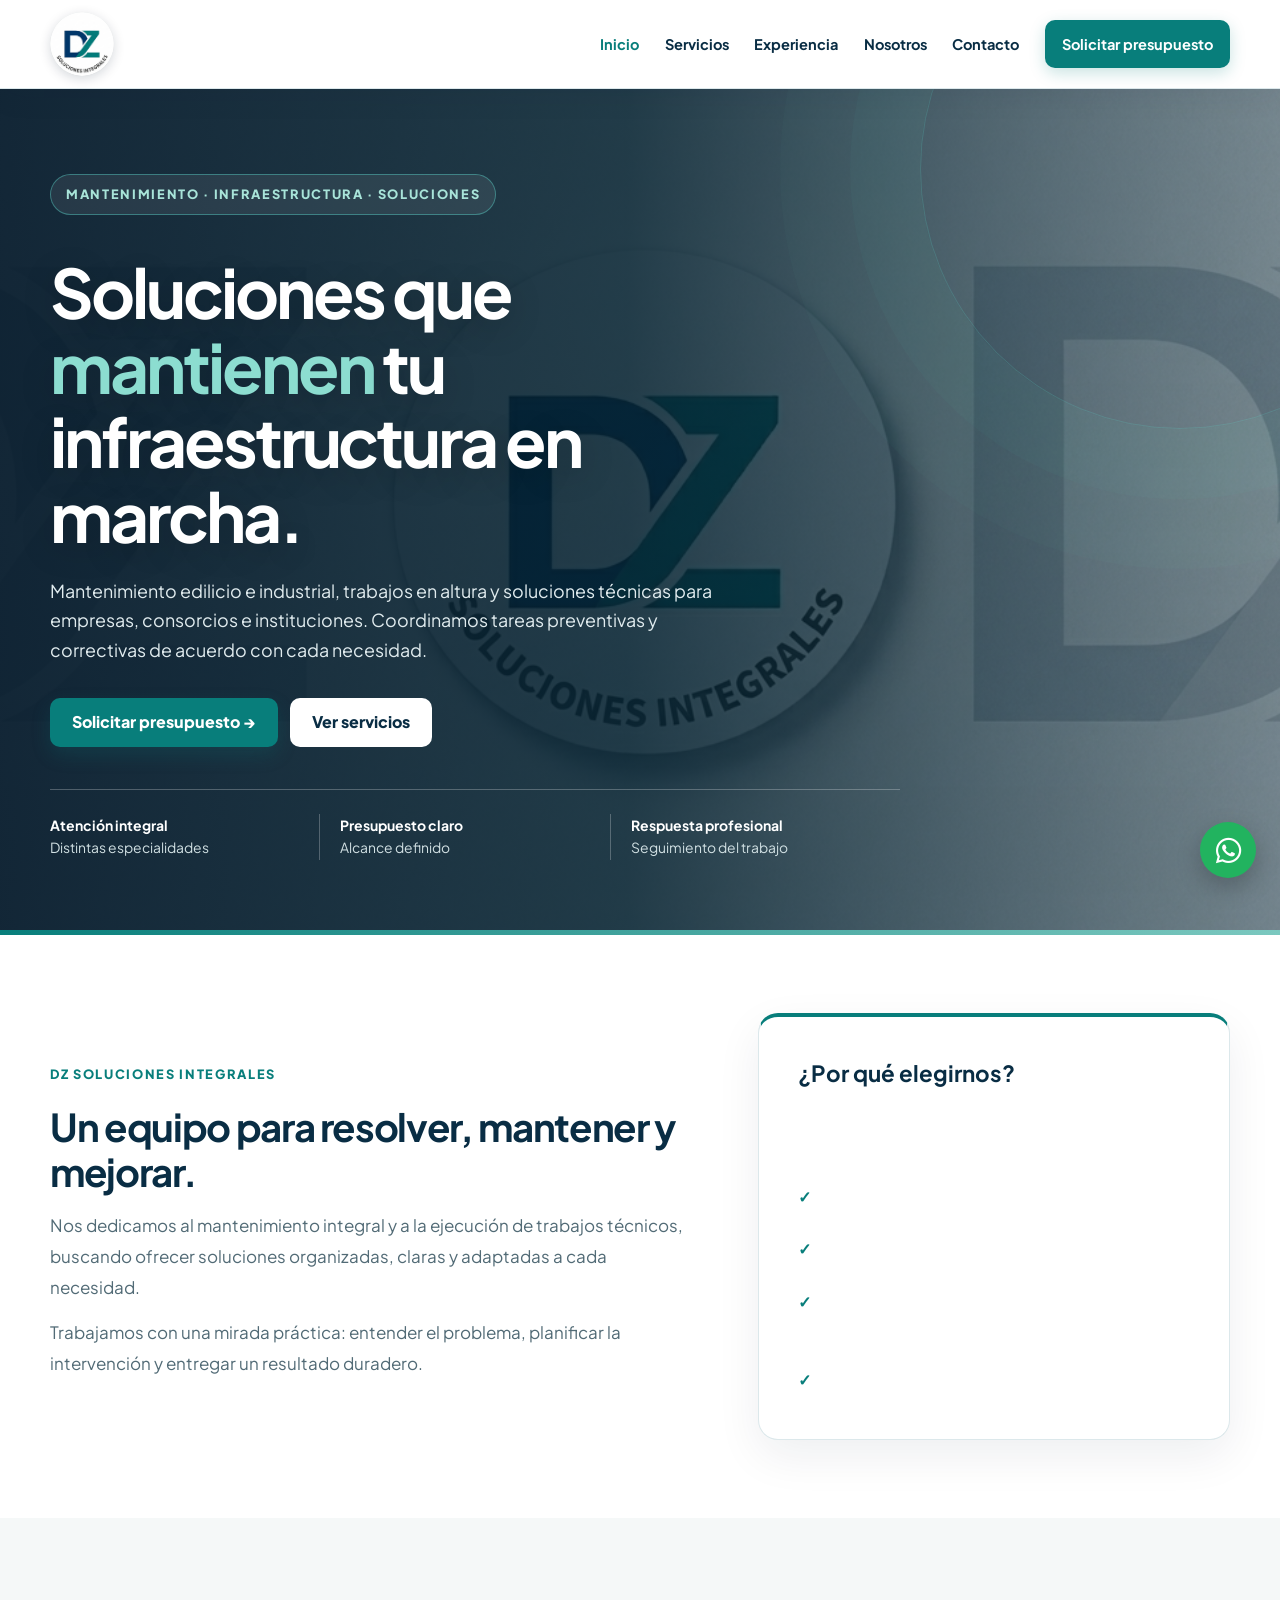
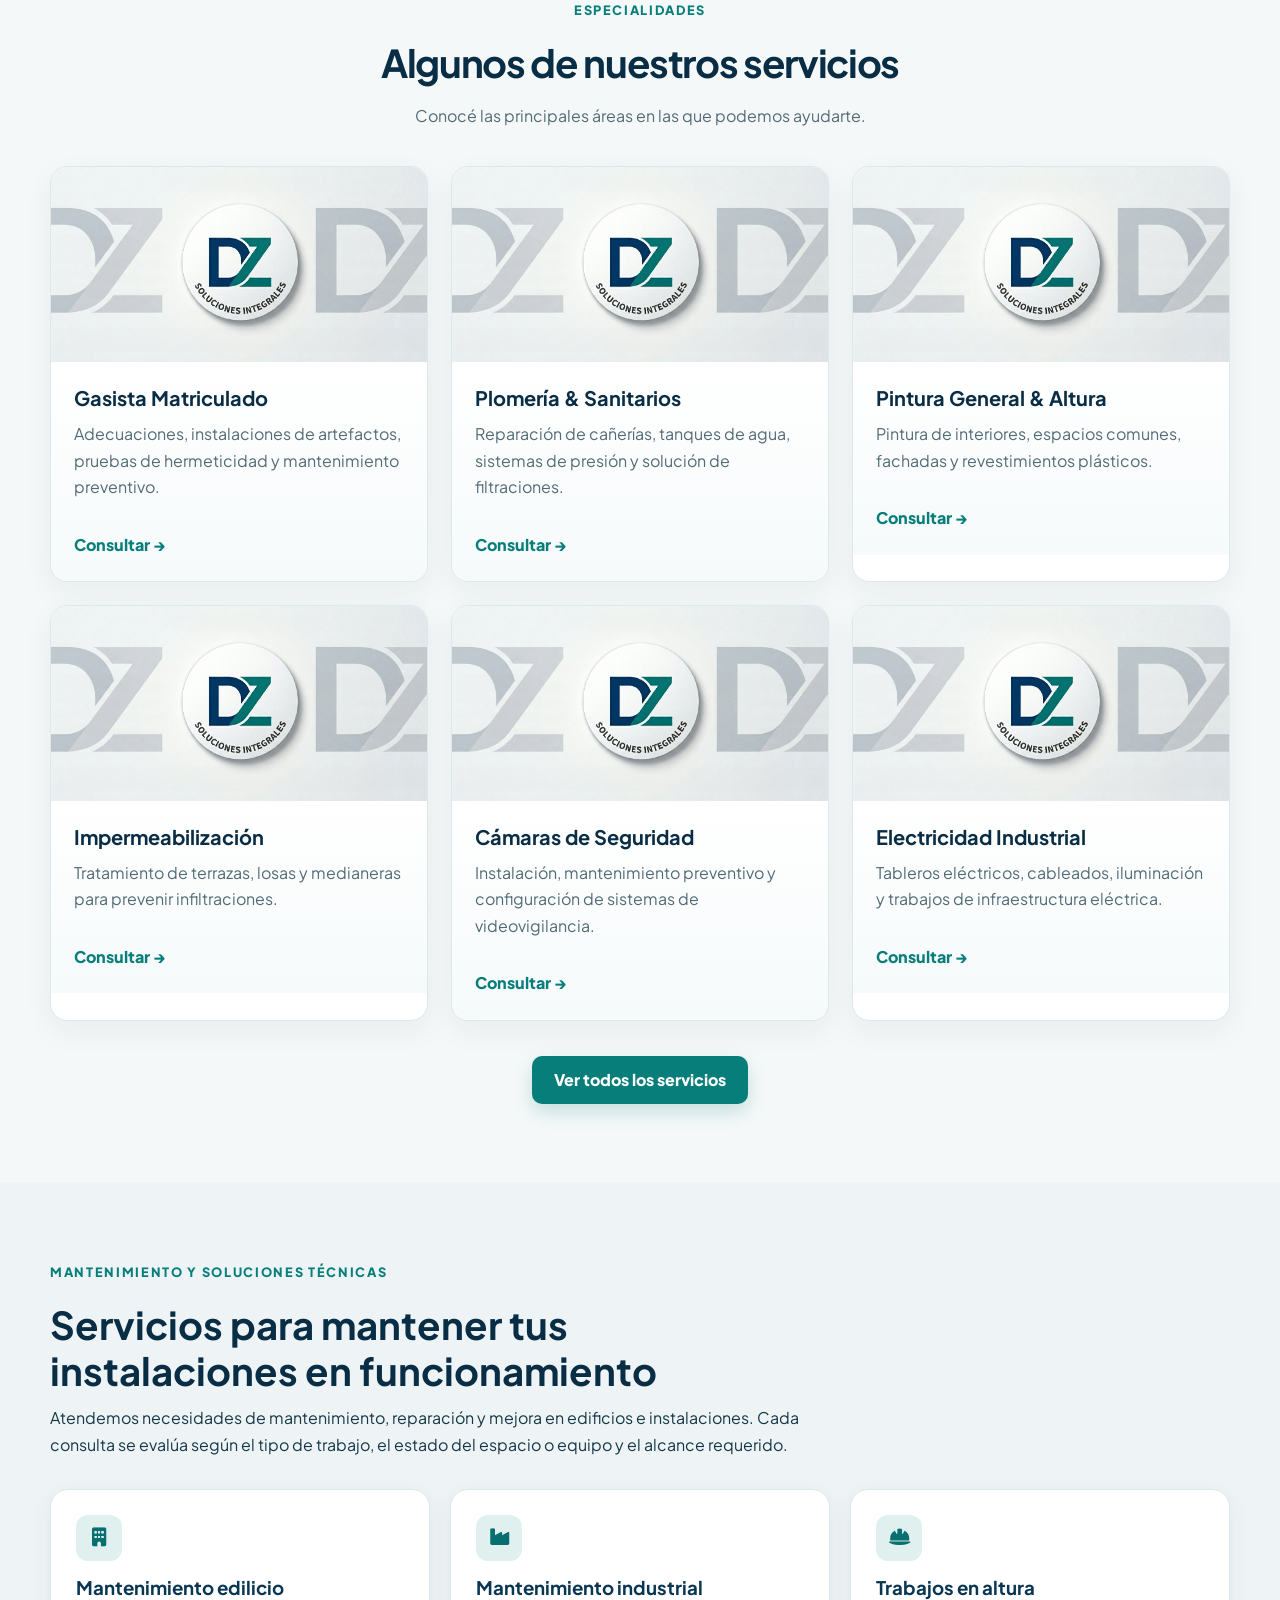
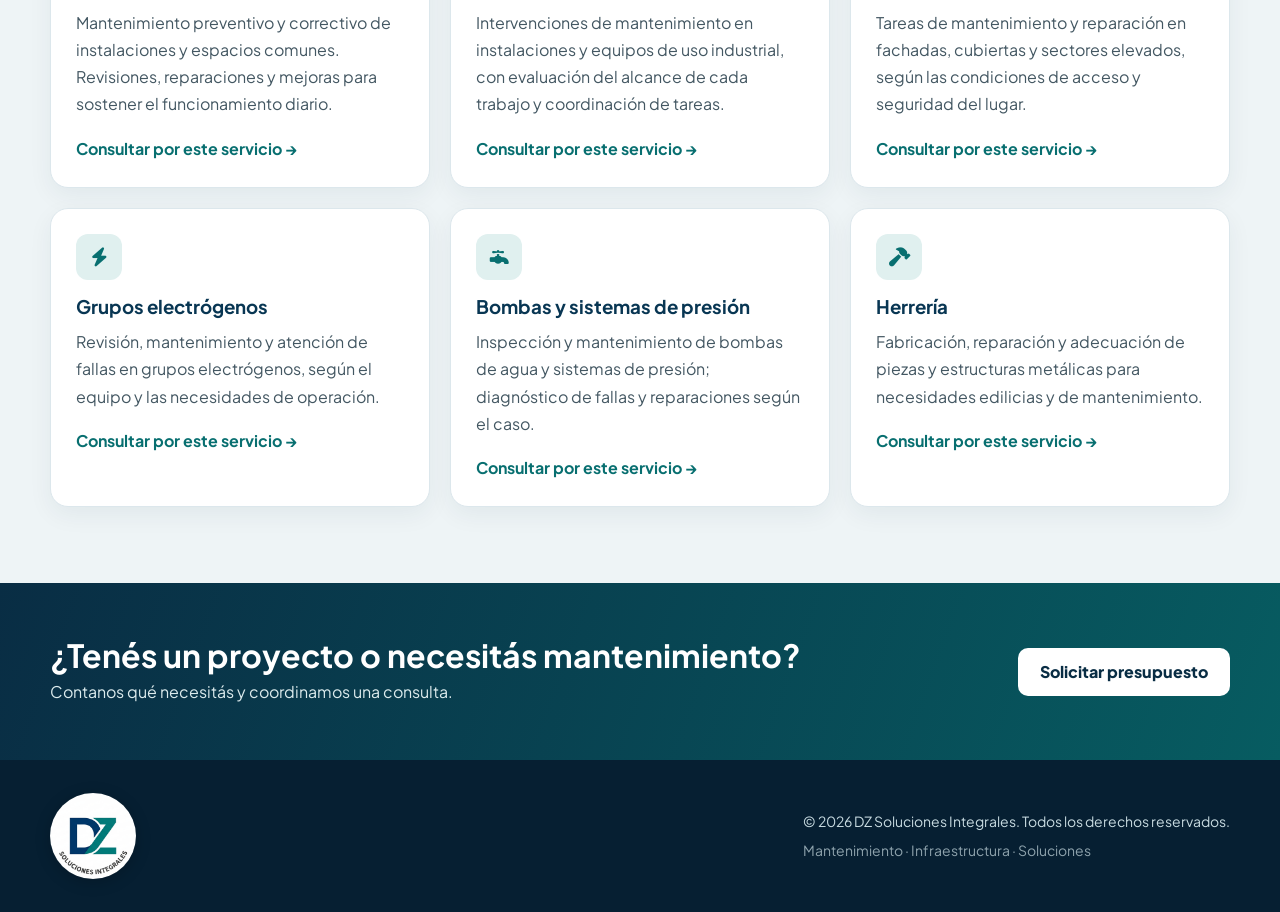
==== index.html @ 43ac57ab "Add files via upload" ====
<!doctype html><html lang="es"><head><meta charset="utf-8"><meta name="viewport" content="width=device-width,initial-scale=1">
<title>DZ Soluciones Integrales | Inicio</title><meta name="description" content="DZ Soluciones Integrales - mantenimiento e infraestructura.">
<link rel="stylesheet" href="https://cdnjs.cloudflare.com/ajax/libs/font-awesome/6.4.0/css/all.min.css"><link rel="stylesheet" href="https://fonts.googleapis.com/css2?family=Plus+Jakarta+Sans:wght@400;600;700;800&display=swap"><link rel="stylesheet" href="css/style.css"><link rel="stylesheet" href="css/diseno-profesional.css"><style>
/* Encuadre del sello circular original para navegación y pie */
.brand .logo-mark,.footer-grid .logo-mark{display:block!important;width:64px!important;height:64px!important;flex:0 0 64px!important;border-radius:50%!important;background:#fff url("img/logo.png") center / 251.43% 137.14% no-repeat!important;box-shadow:0 3px 12px rgba(0,26,49,.16);overflow:hidden;}
.footer-grid .logo-mark{width:86px!important;height:86px!important;flex-basis:86px!important;box-shadow:0 3px 16px rgba(0,0,0,.2);}
@media(max-width:600px){.brand .logo-mark{width:52px!important;height:52px!important;flex-basis:52px!important;}.footer-grid .logo-mark{width:72px!important;height:72px!important;flex-basis:72px!important;}}
</style><style>
/* Contenido ampliado: componentes compatibles con los estilos actuales */
.detail-section{padding:76px 0}.detail-section.soft{background:#eef4f6}.detail-head{max-width:760px;margin-bottom:30px}.detail-head h2{font-size:clamp(1.8rem,3vw,2.6rem);line-height:1.2;margin:10px 0}.detail-head p,.detail-card p,.detail-intro{line-height:1.7}.detail-grid{display:grid;grid-template-columns:repeat(3,minmax(0,1fr));gap:20px}.detail-card{background:#fff;border:1px solid #dce7ec;border-radius:18px;padding:25px;box-shadow:0 8px 24px rgba(5,43,66,.06)}.detail-card .detail-icon{display:inline-grid;place-items:center;width:46px;height:46px;border-radius:12px;background:#e0f0ef;color:#086f70;font-size:19px;margin-bottom:14px}.detail-card h3{margin:0 0 9px;color:#083653}.detail-card p{margin:0;color:#435762}.detail-card a{display:inline-block;margin-top:18px;color:#086f70;font-weight:700;text-decoration:none}.detail-strip{display:grid;grid-template-columns:repeat(3,minmax(0,1fr));gap:20px;margin-top:30px}.detail-strip div{border-left:3px solid #087f80;padding:4px 16px}.detail-strip strong{display:block;margin-bottom:5px;color:#083653}.detail-strip span{color:#435762;line-height:1.6}.detail-note{margin-top:28px;color:#435762;line-height:1.7}@media(max-width:800px){.detail-grid,.detail-strip{grid-template-columns:repeat(2,minmax(0,1fr))}}@media(max-width:600px){.detail-grid,.detail-strip{grid-template-columns:1fr}.detail-section{padding:52px 0}}
</style></head><body>
<header><div class="container nav"><a class="brand" href="index.html"><span class="logo-mark" role="img" aria-label="DZ Soluciones Integrales"></span></a><button class="menu-btn" type="button" aria-label="Abrir menú" aria-expanded="false">☰</button><nav class="nav-links"><a href="index.html" class="active">Inicio</a><a href="servicios.html" class="">Servicios</a><a href="experiencia.html" class="">Experiencia</a><a href="nosotros.html" class="">Nosotros</a><a href="contacto.html" class="">Contacto</a><a class="nav-cta" href="contacto.html">Solicitar presupuesto</a></nav></div></header>
<section class="hero"><div class="container hero-content reveal"><span class="eyebrow">Mantenimiento · Infraestructura · Soluciones</span><h1>Soluciones que <span>mantienen</span> tu infraestructura en marcha.</h1><p>Mantenimiento edilicio e industrial, trabajos en altura y soluciones técnicas para empresas, consorcios e instituciones. Coordinamos tareas preventivas y correctivas de acuerdo con cada necesidad.</p><div class="hero-buttons"><a class="btn btn-primary" href="contacto.html">Solicitar presupuesto →</a><a class="btn btn-light" href="servicios.html">Ver servicios</a></div><div class="hero-proof"><div><strong>Atención integral</strong><span>Distintas especialidades</span></div><div><strong>Presupuesto claro</strong><span>Alcance definido</span></div><div><strong>Respuesta profesional</strong><span>Seguimiento del trabajo</span></div></div></div></section>
<section class="section"><div class="container intro-grid"><div class="intro-text reveal"><div class="kicker">DZ Soluciones Integrales</div><h2>Un equipo para resolver, mantener y mejorar.</h2><p>Nos dedicamos al mantenimiento integral y a la ejecución de trabajos técnicos, buscando ofrecer soluciones organizadas, claras y adaptadas a cada necesidad.</p><p>Trabajamos con una mirada práctica: entender el problema, planificar la intervención y entregar un resultado duradero.</p></div><div class="info-panel reveal"><h3>¿Por qué elegirnos?</h3><p>Una propuesta integral para centralizar diferentes necesidades de mantenimiento e infraestructura.</p><ul class="check-list"><li><i>✓</i> Presupuestos claros y detallados</li><li><i>✓</i> Atención y seguimiento</li><li><i>✓</i> Soluciones para empresas, consorcios e instituciones</li><li><i>✓</i> Múltiples especialidades en un solo equipo</li></ul></div></div></section>
<section class="section alt"><div class="container"><div class="section-head reveal"><div class="kicker">Especialidades</div><h2>Algunos de nuestros servicios</h2><p>Conocé las principales áreas en las que podemos ayudarte.</p></div><div class="services-grid"><article class="service reveal"><img src="https://images.unsplash.com/photo-1621905251189-08b45d6a269e?auto=format&fit=crop&w=900&q=80" alt="Gasista Matriculado" loading="lazy" onerror="this.onerror=null;this.src='img/banner.png'"><div class="service-body"><h3>Gasista Matriculado</h3><p>Adecuaciones, instalaciones de artefactos, pruebas de hermeticidad y mantenimiento preventivo.</p><a class="service-link" href="contacto.html">Consultar →</a></div></article><article class="service reveal"><img src="https://images.unsplash.com/photo-1585704032915-c3400ca199e7?auto=format&fit=crop&w=900&q=80" alt="Plomería & Sanitarios" loading="lazy" onerror="this.onerror=null;this.src='img/banner.png'"><div class="service-body"><h3>Plomería & Sanitarios</h3><p>Reparación de cañerías, tanques de agua, sistemas de presión y solución de filtraciones.</p><a class="service-link" href="contacto.html">Consultar →</a></div></article><article class="service reveal"><img src="https://images.unsplash.com/photo-1589939705384-5185137a7f0f?auto=format&fit=crop&w=900&q=80" alt="Pintura General & Altura" loading="lazy" onerror="this.onerror=null;this.src='img/banner.png'"><div class="service-body"><h3>Pintura General & Altura</h3><p>Pintura de interiores, espacios comunes, fachadas y revestimientos plásticos.</p><a class="service-link" href="contacto.html">Consultar →</a></div></article><article class="service reveal"><img src="https://images.unsplash.com/photo-1504307651254-35680f356dfd?auto=format&fit=crop&w=900&q=80" alt="Impermeabilización" loading="lazy" onerror="this.onerror=null;this.src='img/banner.png'"><div class="service-body"><h3>Impermeabilización</h3><p>Tratamiento de terrazas, losas y medianeras para prevenir infiltraciones.</p><a class="service-link" href="contacto.html">Consultar →</a></div></article><article class="service reveal"><img src="https://images.unsplash.com/photo-1557597774-9d273605dfa9?auto=format&fit=crop&w=900&q=80" alt="Cámaras de Seguridad" loading="lazy" onerror="this.onerror=null;this.src='img/banner.png'"><div class="service-body"><h3>Cámaras de Seguridad</h3><p>Instalación, mantenimiento preventivo y configuración de sistemas de videovigilancia.</p><a class="service-link" href="contacto.html">Consultar →</a></div></article><article class="service reveal"><img src="https://images.unsplash.com/photo-1621905252507-b35492cc74b4?auto=format&fit=crop&w=900&q=80" alt="Electricidad Industrial" loading="lazy" onerror="this.onerror=null;this.src='img/banner.png'"><div class="service-body"><h3>Electricidad Industrial</h3><p>Tableros eléctricos, cableados, iluminación y trabajos de infraestructura eléctrica.</p><a class="service-link" href="contacto.html">Consultar →</a></div></article></div><div style="text-align:center;margin-top:35px"><a class="btn btn-primary" href="servicios.html">Ver todos los servicios</a></div></div></section>
<section class="detail-section soft"><div class="container"><div class="detail-head reveal"><div class="kicker">Mantenimiento y soluciones técnicas</div><h2>Servicios para mantener tus instalaciones en funcionamiento</h2><p>Atendemos necesidades de mantenimiento, reparación y mejora en edificios e instalaciones. Cada consulta se evalúa según el tipo de trabajo, el estado del espacio o equipo y el alcance requerido.</p></div><div class="detail-grid"><article class="detail-card reveal"><span class="detail-icon" aria-hidden="true"><i class="fas fa-building"></i></span><h3>Mantenimiento edilicio</h3><p>Mantenimiento preventivo y correctivo de instalaciones y espacios comunes. Revisiones, reparaciones y mejoras para sostener el funcionamiento diario.</p><a href="contacto.html">Consultar por este servicio →</a></article><article class="detail-card reveal"><span class="detail-icon" aria-hidden="true"><i class="fas fa-industry"></i></span><h3>Mantenimiento industrial</h3><p>Intervenciones de mantenimiento en instalaciones y equipos de uso industrial, con evaluación del alcance de cada trabajo y coordinación de tareas.</p><a href="contacto.html">Consultar por este servicio →</a></article><article class="detail-card reveal"><span class="detail-icon" aria-hidden="true"><i class="fas fa-helmet-safety"></i></span><h3>Trabajos en altura</h3><p>Tareas de mantenimiento y reparación en fachadas, cubiertas y sectores elevados, según las condiciones de acceso y seguridad del lugar.</p><a href="contacto.html">Consultar por este servicio →</a></article><article class="detail-card reveal"><span class="detail-icon" aria-hidden="true"><i class="fas fa-bolt"></i></span><h3>Grupos electrógenos</h3><p>Revisión, mantenimiento y atención de fallas en grupos electrógenos, según el equipo y las necesidades de operación.</p><a href="contacto.html">Consultar por este servicio →</a></article><article class="detail-card reveal"><span class="detail-icon" aria-hidden="true"><i class="fas fa-faucet"></i></span><h3>Bombas y sistemas de presión</h3><p>Inspección y mantenimiento de bombas de agua y sistemas de presión; diagnóstico de fallas y reparaciones según el caso.</p><a href="contacto.html">Consultar por este servicio →</a></article><article class="detail-card reveal"><span class="detail-icon" aria-hidden="true"><i class="fas fa-hammer"></i></span><h3>Herrería</h3><p>Fabricación, reparación y adecuación de piezas y estructuras metálicas para necesidades edilicias y de mantenimiento.</p><a href="contacto.html">Consultar por este servicio →</a></article></div></div></section><section class="cta"><div class="container cta-inner"><div><h2>¿Tenés un proyecto o necesitás mantenimiento?</h2><p>Contanos qué necesitás y coordinamos una consulta.</p></div><a class="btn btn-light" href="contacto.html">Solicitar presupuesto</a></div></section>
<footer><div class="container footer-grid"><span class="footer-logo logo-mark" role="img" aria-label="DZ Soluciones Integrales"></span><div><p>© 2026 DZ Soluciones Integrales. Todos los derechos reservados.</p><p style="margin-top:5px;opacity:.7">Mantenimiento · Infraestructura · Soluciones</p></div></div></footer>
<a class="wpp" href="https://wa.me/5491167443518?text=Hola,%20quisiera%20consultar%20por%20un%20servicio%20de%20DZ%20Soluciones%20Integrales" target="_blank" aria-label="WhatsApp"><i class="fab fa-whatsapp"></i></a><script src="js/script.js"></script></body></html>
---- css/style.css ----
:root{--navy:#06284a;--navy2:#031b31;--teal:#008f8c;--mint:#5be0d4;--bg:#edf4f7;--white:#fff;--text:#203040;--muted:#66788a;--line:#dce8ee;--shadow:0 18px 50px rgba(6,40,74,.10)}
*{box-sizing:border-box;margin:0;padding:0}html{scroll-behavior:smooth}
body{font-family:"Plus Jakarta Sans",Arial,sans-serif;color:var(--text);background:radial-gradient(circle at 8% 5%,rgba(0,143,140,.06),transparent 25%),linear-gradient(180deg,#edf4f7,#f7fafb 48%,#eaf3f5);line-height:1.65}
a{text-decoration:none;color:inherit}img{display:block;max-width:100%}.container{width:min(1180px,calc(100% - 40px));margin:auto}
header{position:sticky;top:0;z-index:1000;background:rgba(255,255,255,.92);backdrop-filter:blur(18px);border-bottom:1px solid rgba(6,40,74,.08)}
.nav{min-height:84px;display:flex;align-items:center;justify-content:space-between;gap:24px}.brand img{height:60px;width:auto}
.nav-links{display:flex;align-items:center;gap:26px}.nav-links a{font-size:14px;font-weight:800;color:var(--navy);transition:.2s}.nav-links a:hover,.nav-links a.active{color:var(--teal)}
.nav-cta,.btn{display:inline-flex;align-items:center;justify-content:center;gap:9px;border-radius:999px;font-weight:900;transition:.25s;border:0;cursor:pointer}
.nav-cta{padding:12px 18px;background:var(--navy);color:#fff!important}.nav-cta:hover{background:var(--teal);transform:translateY(-2px)}
.menu-btn{display:none;border:0;background:none;font-size:25px;color:var(--navy)}
.hero{min-height:690px;display:flex;align-items:center;position:relative;isolation:isolate;overflow:hidden;background:linear-gradient(105deg,rgba(2,22,42,.96),rgba(5,53,78,.84) 48%,rgba(0,115,112,.68)),url("../img/banner.png") center/cover;color:#fff}
.hero:before{content:"";position:absolute;z-index:-1;width:520px;height:520px;border:1px solid rgba(91,224,212,.18);border-radius:50%;right:-160px;top:-180px;box-shadow:0 0 0 70px rgba(91,224,212,.025),0 0 0 140px rgba(91,224,212,.018)}
.hero-content{max-width:850px;padding:95px 0}.eyebrow{display:inline-flex;padding:9px 15px;border:1px solid rgba(91,224,212,.4);border-radius:999px;background:rgba(255,255,255,.08);font-size:12px;font-weight:900;letter-spacing:1.3px;text-transform:uppercase;margin-bottom:22px}
.hero h1{font-size:clamp(45px,6.4vw,78px);line-height:1;letter-spacing:-3px;margin-bottom:24px;text-shadow:0 8px 35px rgba(0,0,0,.2)}.hero h1 span{color:var(--mint)}
.hero p{font-size:clamp(18px,2vw,22px);max-width:730px;color:rgba(255,255,255,.86);margin-bottom:34px}.hero-buttons{display:flex;flex-wrap:wrap;gap:13px}
.btn{padding:15px 24px}.btn-primary{background:var(--teal);color:#fff;box-shadow:0 12px 30px rgba(0,143,140,.25)}.btn-primary:hover{background:#0bb7ad;transform:translateY(-3px)}.btn-light{background:#fff;color:var(--navy)}.btn-light:hover{transform:translateY(-3px);box-shadow:0 12px 30px rgba(0,0,0,.15)}
.hero-proof{display:flex;gap:28px;flex-wrap:wrap;margin-top:38px;padding-top:24px;border-top:1px solid rgba(255,255,255,.16)}.hero-proof strong{display:block;font-size:14px}.hero-proof span{display:block;color:rgba(255,255,255,.62);font-size:12px}
.section{padding:90px 0}.section.alt{background:rgba(226,239,244,.55)}.section-head{text-align:center;max-width:760px;margin:0 auto 45px}.kicker{color:var(--teal);font-size:12px;font-weight:900;letter-spacing:1.5px;text-transform:uppercase;margin-bottom:9px}.section-head h2{font-size:clamp(31px,4vw,46px);line-height:1.1;letter-spacing:-1px;color:var(--navy);margin-bottom:13px}.section-head p{color:var(--muted);font-size:16px}
.intro-grid{display:grid;grid-template-columns:1.1fr .9fr;gap:55px;align-items:center}.intro-text h2{font-size:40px;line-height:1.1;color:var(--navy);margin-bottom:18px}.intro-text p{color:var(--muted);font-size:17px;margin-bottom:15px}
.info-panel{background:linear-gradient(145deg,var(--navy),#07566a 58%,var(--teal));color:#fff;border-radius:28px;padding:38px;box-shadow:var(--shadow)}.info-panel h3{font-size:25px;margin-bottom:12px}.info-panel p{color:rgba(255,255,255,.78)}.check-list{list-style:none;margin-top:20px;display:grid;gap:12px}.check-list li{display:flex;gap:10px;font-weight:800}.check-list i{color:var(--mint)}
.cards,.services-grid{display:grid;grid-template-columns:repeat(3,1fr);gap:23px}.card,.service{background:rgba(255,255,255,.9);border:1px solid rgba(6,40,74,.09);border-radius:22px;box-shadow:0 10px 35px rgba(6,40,74,.06);transition:.3s;overflow:hidden}.card{padding:30px;position:relative}.card:hover,.service:hover{transform:translateY(-7px);box-shadow:var(--shadow)}
.icon{width:54px;height:54px;border-radius:16px;background:rgba(0,143,140,.10);display:grid;place-items:center;color:var(--teal);font-size:22px;margin-bottom:18px}.card h3{color:var(--navy);font-size:20px;margin-bottom:8px}.card p,.service p{color:var(--muted)}
.service img{width:100%;height:215px;object-fit:cover;transition:.5s}.service:hover img{transform:scale(1.04)}.service-body{padding:24px;background:linear-gradient(#fff,#f6fafb)}.service-body h3{color:var(--navy);font-size:20px;margin-bottom:8px}.service-link{display:inline-block;margin-top:15px;color:var(--teal);font-weight:900}
.page-hero{padding:100px 0;text-align:center;color:#fff;background:linear-gradient(110deg,rgba(3,28,52,.94),rgba(0,115,112,.80)),url("../img/banner.png") center/cover}.page-hero h1{font-size:clamp(40px,5vw,60px);line-height:1.05;margin-bottom:12px}.page-hero p{font-size:18px;color:rgba(255,255,255,.84);max-width:720px;margin:auto}
.timeline{display:grid;gap:22px;max-width:900px;margin:auto}.institution{display:flex;align-items:center;gap:24px;background:rgba(255,255,255,.9);padding:28px;border-radius:20px;border-left:5px solid var(--teal);box-shadow:0 10px 35px rgba(6,40,74,.06);transition:.3s}.institution:hover{transform:translateX(6px)}.institution .icon{margin:0}.institution h3{color:var(--navy);font-size:21px}.institution p{color:var(--muted)}
.about-box{background:rgba(255,255,255,.9);border:1px solid var(--line);border-radius:25px;padding:40px;box-shadow:var(--shadow)}.about-box p{color:var(--muted);font-size:17px;margin-bottom:15px}.values{display:grid;grid-template-columns:repeat(2,1fr);gap:20px;margin-top:25px}
.contact-grid{display:grid;grid-template-columns:.8fr 1.2fr;gap:30px}.contact-info{background:linear-gradient(145deg,var(--navy),#07566a,var(--teal));color:#fff;border-radius:25px;padding:38px}.contact-info h2{font-size:32px;margin-bottom:13px}.contact-info p{color:rgba(255,255,255,.76)}.contact-item{display:flex;gap:12px;margin:20px 0}.contact-item i{color:var(--mint);font-size:20px}
.form-box{background:rgba(255,255,255,.9);border-radius:25px;padding:35px;box-shadow:var(--shadow);border:1px solid var(--line)}.form-grid{display:grid;grid-template-columns:1fr 1fr;gap:18px}.field{display:flex;flex-direction:column;gap:7px}.field.full{grid-column:1/-1}.field label{font-size:12px;font-weight:900;color:var(--navy);text-transform:uppercase}.field input,.field textarea{padding:14px;border:1px solid #d5e1e8;border-radius:12px;font:inherit;outline:0}.field input:focus,.field textarea:focus{border-color:var(--teal);box-shadow:0 0 0 4px rgba(0,143,140,.08)}.form-box .btn{width:100%;margin-top:7px}
.cta{padding:72px 0;background:linear-gradient(120deg,#062b49,#07566a 55%,#078b86);color:#fff;overflow:hidden}.cta-inner{display:flex;justify-content:space-between;align-items:center;gap:30px}.cta h2{font-size:36px;line-height:1.1}.cta p{color:rgba(255,255,255,.75);margin-top:8px}
footer{background:linear-gradient(135deg,#031b31,#052c48 58%,#063f4a);color:#9bb0c1;padding:35px 0}.footer-grid{display:flex;align-items:center;justify-content:space-between;gap:30px}.footer-logo{height:55px;width:auto;filter:none!important;background:transparent!important}.footer-grid p{font-size:14px}
.wpp{position:fixed;right:24px;bottom:24px;width:62px;height:62px;border-radius:50%;background:#25d366;color:#fff;display:grid;place-items:center;font-size:29px;z-index:1100;box-shadow:0 10px 30px rgba(37,211,102,.35);transition:.25s}.wpp:hover{transform:scale(1.08)}.wpp i{font-size:29px}
.reveal{opacity:1;transform:none;transition:opacity .7s,transform .7s}.js-enabled .reveal:not(.show):not(.hero-content){opacity:0;transform:translateY(25px)}.reveal.show{opacity:1;transform:none}
@media(max-width:900px){.nav-links{position:absolute;left:15px;right:15px;top:76px;background:#fff;border-radius:18px;padding:18px;display:none;flex-direction:column;align-items:stretch;box-shadow:var(--shadow)}.nav-links.open{display:flex}.menu-btn{display:block}.intro-grid,.contact-grid{grid-template-columns:1fr}.cards,.services-grid{grid-template-columns:repeat(2,1fr)}}
@media(max-width:600px){.container{width:calc(100% - 28px)}.brand img{height:52px}.hero{min-height:680px}.hero h1{font-size:clamp(42px,12vw,58px);letter-spacing:-2px}.section{padding:70px 0}.cards,.services-grid,.form-grid,.values{grid-template-columns:1fr}.field.full{grid-column:auto}.institution{flex-direction:column;text-align:center}.institution .icon{margin:auto}.cta-inner,.footer-grid{flex-direction:column;text-align:center}.page-hero{padding:75px 0}}
---- css/diseno-profesional.css ----
:root{--navy:#092d44;--deep:#061f32;--teal:#087e7b;--mint:#dcefeb;--ink:#163746;--muted:#526b76;--line:#dce8eb;--paper:#f5f8f8}
*,*::before,*::after{box-sizing:border-box}html{scroll-behavior:smooth}body{margin:0;color:var(--ink);background:#fff;font-family:'Plus Jakarta Sans',Arial,sans-serif;line-height:1.65}img{max-width:100%}.container{width:min(1180px,calc(100% - 48px));margin-inline:auto}a:focus-visible,button:focus-visible,input:focus-visible,textarea:focus-visible{outline:3px solid #17a8a0;outline-offset:3px}
header{position:sticky;top:0;z-index:50;background:rgba(255,255,255,.96);border-bottom:1px solid var(--line);box-shadow:0 8px 28px rgba(6,31,50,.06);backdrop-filter:blur(12px)}.nav{min-height:88px;display:flex;align-items:center;justify-content:space-between;gap:24px}.brand{display:inline-flex;align-items:center;flex:none}.nav-links{display:flex;align-items:center;justify-content:flex-end;gap:clamp(12px,2vw,29px)}.nav-links a{color:var(--navy);font-size:.91rem;font-weight:700;text-decoration:none;transition:color .2s}.nav-links a:hover,.nav-links a.active{color:var(--teal)}.nav-links .nav-cta{padding:12px 17px;border-radius:10px;background:var(--teal);color:#fff;box-shadow:0 5px 16px rgba(8,126,123,.22)}.nav-links .nav-cta:hover{background:#076966;color:#fff}.menu-btn{display:none}
.hero{background:linear-gradient(90deg,rgba(5,26,43,.94) 0%,rgba(5,34,49,.88) 49%,rgba(5,34,49,.5) 100%),url('../img/banner.png') center/cover no-repeat;color:#fff;position:relative;overflow:hidden}.hero::after{content:'';position:absolute;left:0;right:0;bottom:0;height:5px;background:linear-gradient(90deg,var(--teal),#7bc8bf)}.hero-content{position:relative;z-index:1;padding:100px 0 76px;max-width:1180px}.hero-content h1{max-width:760px;font-size:clamp(2.5rem,5.3vw,5rem);letter-spacing:-.045em;line-height:1.1;margin:18px 0 22px;color:#fff}.hero-content h1 span{color:#8cddd0}.hero-content>p{max-width:670px;color:#e0ebee;font-size:1.12rem}.eyebrow,.kicker{display:inline-block;color:var(--teal);font-size:.8rem;font-weight:800;letter-spacing:.13em;text-transform:uppercase}.hero .eyebrow{color:#a8e4d9}.hero-buttons{display:flex;flex-wrap:wrap;gap:12px;margin:30px 0 42px}.btn{display:inline-flex;align-items:center;justify-content:center;min-height:48px;padding:11px 22px;border:0;border-radius:10px;font:inherit;font-weight:800;text-decoration:none;cursor:pointer;transition:transform .2s,box-shadow .2s,background .2s}.btn:hover{transform:translateY(-2px)}.btn-primary{background:var(--teal);color:#fff;box-shadow:0 8px 19px rgba(8,126,123,.2)}.btn-primary:hover{background:#066864;color:#fff}.btn-light{background:#fff;color:var(--navy)}.btn-light:hover{background:#e9f5f3;color:var(--navy)}.hero-proof{display:flex;gap:0;max-width:850px;border-top:1px solid rgba(255,255,255,.25);padding-top:24px}.hero-proof>div{flex:1;padding:0 20px;border-left:1px solid rgba(255,255,255,.25)}.hero-proof>div:first-child{padding-left:0;border-left:0}.hero-proof strong,.hero-proof span{display:block}.hero-proof strong{color:#fff}.hero-proof span{color:#d1e0e3;font-size:.87rem}
.page-hero{padding:78px 0 70px;background:linear-gradient(110deg,rgba(5,32,50,.96),rgba(7,90,93,.9)),url('../img/banner.png') center/cover;color:white}.page-hero h1{font-size:clamp(2.3rem,4.3vw,4rem);line-height:1.12;letter-spacing:-.035em;margin:0 0 14px;color:#fff}.page-hero p{max-width:720px;margin:0;color:#dcebea;font-size:1.08rem}.section{padding:78px 0}.section.alt,.detail-section.soft{background:var(--paper)}.section-head{max-width:760px;margin:0 auto 36px;text-align:center}.section-head h2,.intro-text h2,.about-box h2,.contact-info h2{color:var(--navy);line-height:1.18;letter-spacing:-.035em;font-size:clamp(1.9rem,3vw,2.8rem);margin:10px 0 16px}.section-head p,.intro-text p,.about-box p,.contact-info p{color:var(--muted);line-height:1.8}.intro-grid{display:grid;grid-template-columns:1.15fr .85fr;align-items:center;gap:70px}.info-panel,.about-box,.form-box{background:#fff;border:1px solid var(--line);border-radius:20px;padding:clamp(24px,3vw,40px);box-shadow:0 16px 45px rgba(6,31,50,.07)}.info-panel{border-top:4px solid var(--teal)}.info-panel h3{color:var(--navy);margin:0 0 10px;font-size:1.4rem}.check-list{list-style:none;padding:0;margin:22px 0 0}.check-list li{padding:7px 0;display:flex;gap:10px}.check-list i{color:var(--teal);font-style:normal;font-weight:800}
.services-grid{display:grid;grid-template-columns:repeat(3,minmax(0,1fr));gap:23px}.service{background:#fff;border-radius:17px;overflow:hidden;border:1px solid var(--line);box-shadow:0 10px 30px rgba(6,31,50,.055);transition:transform .25s,box-shadow .25s}.service:hover,.detail-card:hover{transform:translateY(-4px);box-shadow:0 18px 34px rgba(6,31,50,.11)}.service>img{display:block;width:100%;height:195px;object-fit:cover}.service-body{padding:23px}.service-body h3{margin:0 0 10px;color:var(--navy);line-height:1.3}.service-body p{color:var(--muted);margin:0 0 16px}.service-link{color:var(--teal);font-weight:800;text-decoration:none}.detail-section{padding:78px 0}.detail-section.soft{background:var(--paper)}.detail-head h2{color:var(--navy)}.detail-card{transition:transform .25s,box-shadow .25s}.detail-card h3{line-height:1.35}.detail-card a:hover,.service-link:hover{text-decoration:underline}.detail-strip div{border-left-color:var(--teal)}
.values{display:grid;grid-template-columns:repeat(4,minmax(0,1fr));gap:17px;margin-top:36px}.values .card{padding:23px;background:var(--paper);border-radius:15px;border:1px solid var(--line)}.values .icon{font-size:1.5rem;color:var(--teal);font-weight:800}.values h3{color:var(--navy);margin:9px 0}.values p{margin:0}.timeline{display:grid;gap:16px;max-width:830px;margin:auto}.institution{display:flex;align-items:center;gap:20px;padding:22px 25px;background:#fff;border:1px solid var(--line);border-radius:16px;box-shadow:0 7px 23px rgba(6,31,50,.05)}.institution .icon{display:grid;place-items:center;flex:none;width:48px;height:48px;background:var(--mint);color:var(--teal);border-radius:12px}.institution h3{color:var(--navy);margin:0}.institution p{margin:2px 0 0;color:var(--muted)}
.contact-grid{display:grid;grid-template-columns:.85fr 1.15fr;gap:52px;align-items:start}.contact-item{display:flex;gap:16px;align-items:start;padding:16px 0;border-top:1px solid var(--line)}.contact-item i{width:24px;color:var(--teal);font-size:1.2rem;margin-top:4px}.contact-item a{color:var(--teal);overflow-wrap:anywhere}.contact-info>.btn{margin-top:24px}.form-grid{display:grid;grid-template-columns:repeat(2,minmax(0,1fr));gap:16px}.field.full{grid-column:1/-1}.field label{display:block;color:var(--navy);font-weight:700;margin-bottom:6px}.field input,.field textarea{width:100%;border:1px solid #c7d8dc;background:#fbfdfd;border-radius:9px;padding:12px;font:inherit;color:var(--ink)}.field textarea{resize:vertical}.form-box button{margin-top:20px}
.cta{padding:55px 0;background:linear-gradient(110deg,var(--navy),#075c61);color:#fff}.cta-inner{display:flex;align-items:center;justify-content:space-between;gap:25px}.cta h2{margin:0 0 5px;color:#fff;font-size:clamp(1.5rem,2.5vw,2.2rem)}.cta p{margin:0;color:#dcebed}footer{background:var(--deep);color:#c8dbe1;padding:33px 0}.footer-grid{display:flex;align-items:center;gap:24px}.footer-grid p{margin:0}.wpp{position:fixed;right:24px;bottom:22px;z-index:55;display:grid;place-items:center;width:56px;height:56px;border-radius:50%;background:#22b35f;color:#fff;font-size:28px;text-decoration:none;box-shadow:0 9px 25px rgba(0,0,0,.22)}.wpp:hover{background:#189b50;color:#fff}
@media(max-width:960px){.nav-links{gap:12px}.nav-links a{font-size:.82rem}.services-grid{grid-template-columns:repeat(2,minmax(0,1fr))}.values{grid-template-columns:repeat(2,minmax(0,1fr))}.intro-grid{gap:30px}}
@media(max-width:760px){.container{width:min(100% - 32px,1180px)}.nav{min-height:74px}.menu-btn{display:block;background:transparent;border:1px solid var(--line);border-radius:9px;padding:7px 12px;color:var(--navy);font-size:24px;cursor:pointer}.nav-links{display:none;position:absolute;top:100%;left:0;right:0;background:#fff;box-shadow:0 15px 24px rgba(6,31,50,.12);padding:16px 24px 24px;flex-direction:column;align-items:stretch;gap:0}.nav-links.open{display:flex}.nav-links a{font-size:1rem;padding:11px 0}.nav-links .nav-cta{margin-top:10px;text-align:center}.hero-content{padding:72px 0 55px}.hero-proof{flex-wrap:wrap;gap:15px}.hero-proof>div{min-width:190px;padding-left:0;border-left:0}.intro-grid,.contact-grid{grid-template-columns:1fr}.contact-grid{gap:28px}.cta-inner{align-items:start;flex-direction:column}.section,.detail-section{padding:55px 0}.page-hero{padding:60px 0}.form-box{padding:23px}}
@media(max-width:560px){.services-grid,.detail-grid,.values{grid-template-columns:1fr}.hero-proof>div{min-width:100%}.form-grid{grid-template-columns:1fr}.field.full{grid-column:auto}.footer-grid{align-items:flex-start}.service>img{height:200px}.wpp{right:16px;bottom:16px}}
@media(prefers-reduced-motion:reduce){html{scroll-behavior:auto}.btn,.service,.detail-card{transition:none}}

/* La portada siempre debe mostrar su contenido al abrir la página. */
.hero-content.reveal{opacity:1!important;visibility:visible!important;transform:none!important}
.hero{height:auto;min-height:590px}.hero-content{padding-top:85px;padding-bottom:75px}
@media(max-width:760px){.hero{min-height:0}.hero-content{padding-top:65px;padding-bottom:60px}}
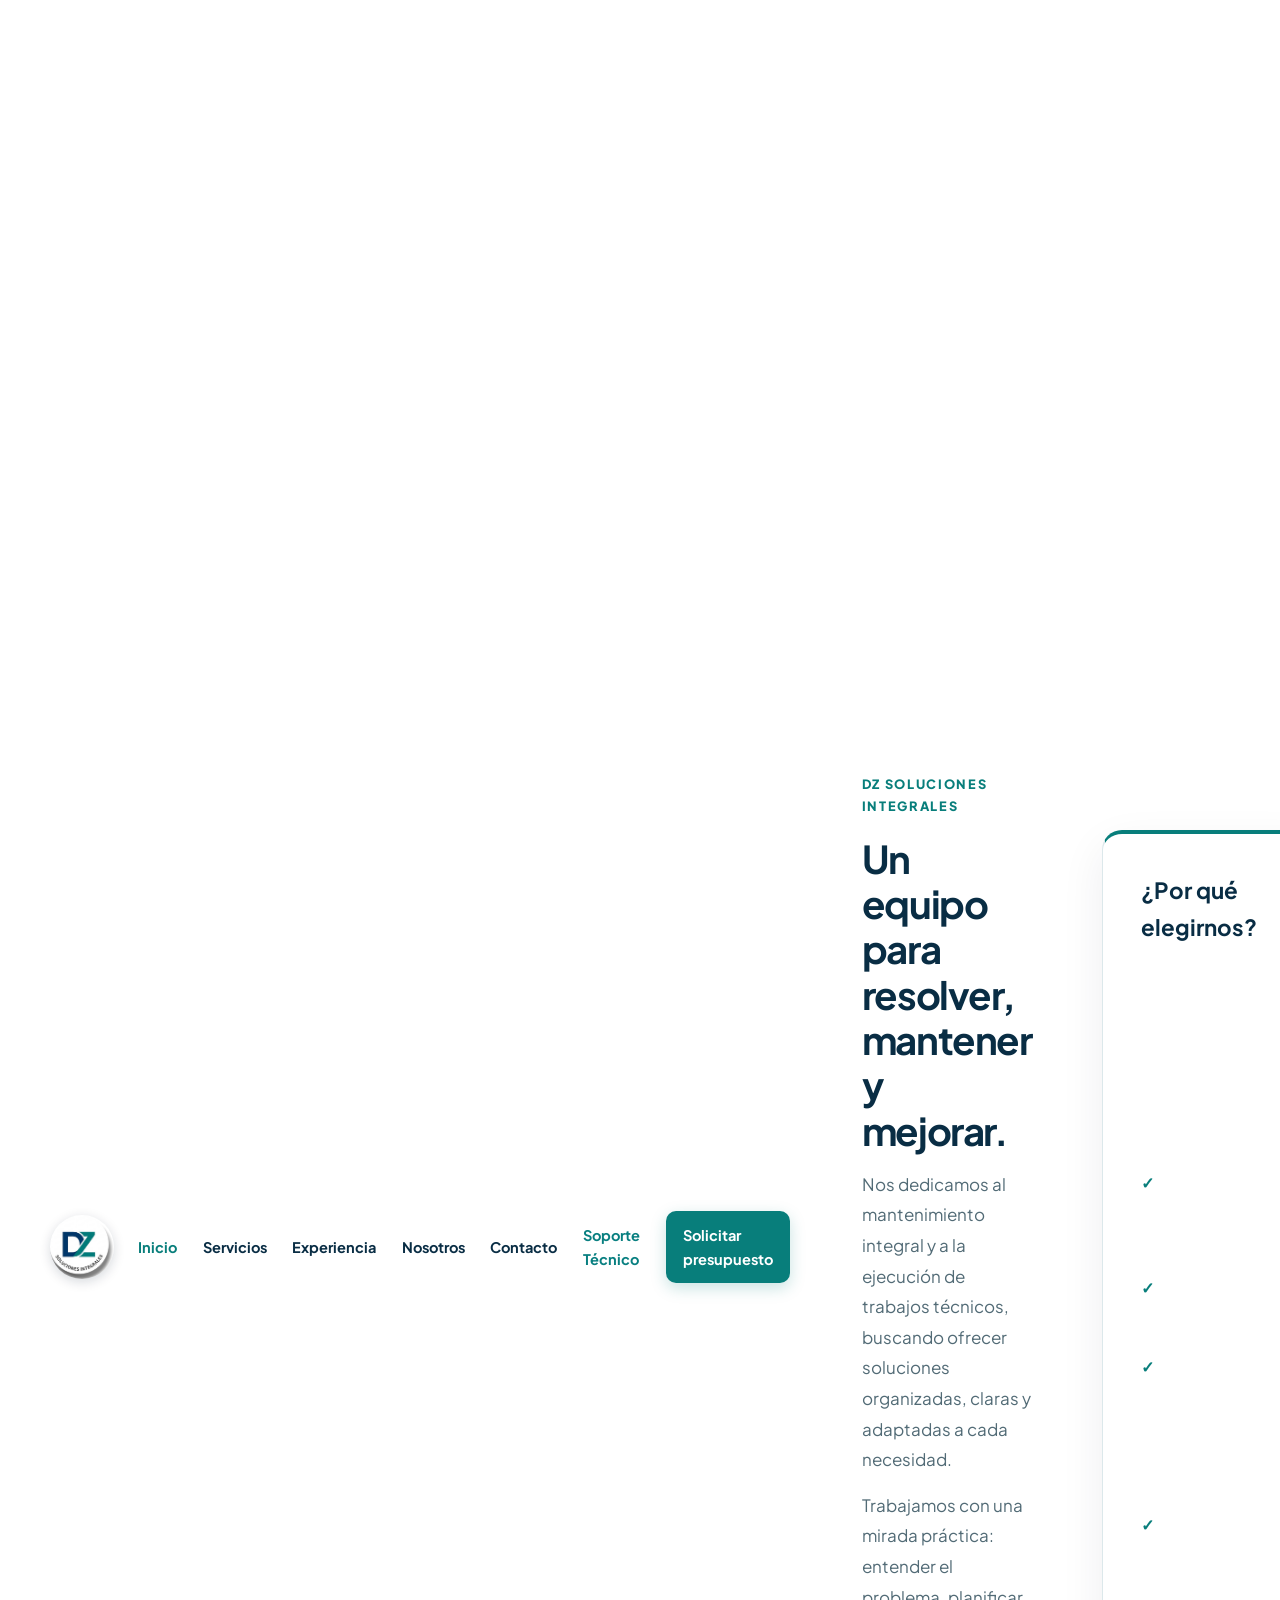
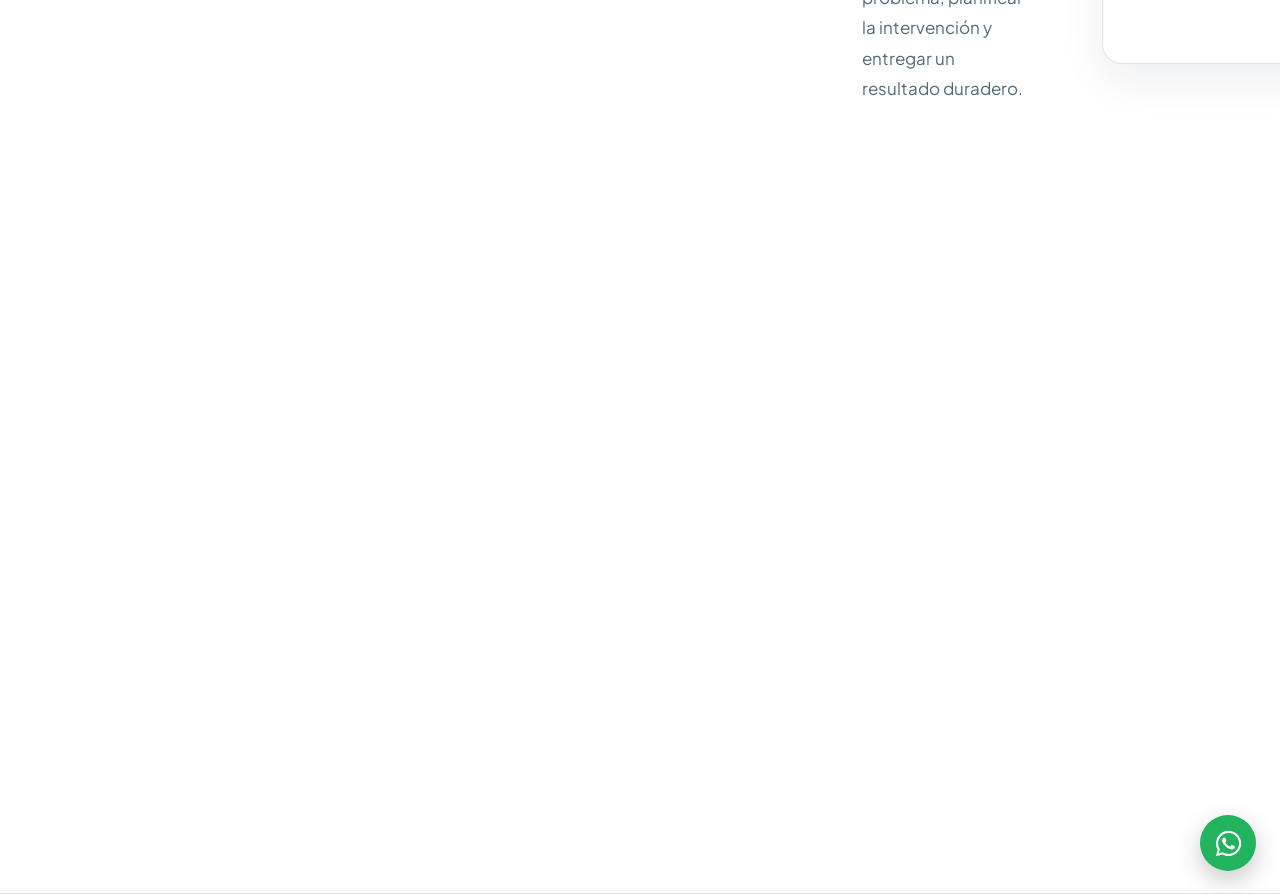
==== commit 0f50a63e: "Add Technical Support link in navigation Added a Technical Support button to the navigation menu." ====
--- a/index.html
+++ b/index.html
@@ -9,10 +9,19 @@
 /* Contenido ampliado: componentes compatibles con los estilos actuales */
 .detail-section{padding:76px 0}.detail-section.soft{background:#eef4f6}.detail-head{max-width:760px;margin-bottom:30px}.detail-head h2{font-size:clamp(1.8rem,3vw,2.6rem);line-height:1.2;margin:10px 0}.detail-head p,.detail-card p,.detail-intro{line-height:1.7}.detail-grid{display:grid;grid-template-columns:repeat(3,minmax(0,1fr));gap:20px}.detail-card{background:#fff;border:1px solid #dce7ec;border-radius:18px;padding:25px;box-shadow:0 8px 24px rgba(5,43,66,.06)}.detail-card .detail-icon{display:inline-grid;place-items:center;width:46px;height:46px;border-radius:12px;background:#e0f0ef;color:#086f70;font-size:19px;margin-bottom:14px}.detail-card h3{margin:0 0 9px;color:#083653}.detail-card p{margin:0;color:#435762}.detail-card a{display:inline-block;margin-top:18px;color:#086f70;font-weight:700;text-decoration:none}.detail-strip{display:grid;grid-template-columns:repeat(3,minmax(0,1fr));gap:20px;margin-top:30px}.detail-strip div{border-left:3px solid #087f80;padding:4px 16px}.detail-strip strong{display:block;margin-bottom:5px;color:#083653}.detail-strip span{color:#435762;line-height:1.6}.detail-note{margin-top:28px;color:#435762;line-height:1.7}@media(max-width:800px){.detail-grid,.detail-strip{grid-template-columns:repeat(2,minmax(0,1fr))}}@media(max-width:600px){.detail-grid,.detail-strip{grid-template-columns:1fr}.detail-section{padding:52px 0}}
 </style></head><body>
-<header><div class="container nav"><a class="brand" href="index.html"><span class="logo-mark" role="img" aria-label="DZ Soluciones Integrales"></span></a><button class="menu-btn" type="button" aria-label="Abrir menú" aria-expanded="false">☰</button><nav class="nav-links"><a href="index.html" class="active">Inicio</a><a href="servicios.html" class="">Servicios</a><a href="experiencia.html" class="">Experiencia</a><a href="nosotros.html" class="">Nosotros</a><a href="contacto.html" class="">Contacto</a><a class="nav-cta" href="contacto.html">Solicitar presupuesto</a></nav></div></header>
+<header><div class="container nav"><a class="brand" href="index.html"><span class="logo-mark" role="img" aria-label="DZ Soluciones Integrales"></span></a><button class="menu-btn" type="button" aria-label="Abrir menú" aria-expanded="false">☰</button><nav class="nav-links">
+    <a href="index.html" class="active">Inicio</a>
+    <a href="servicios.html" class="">Servicios</a>
+    <a href="experiencia.html" class="">Experiencia</a>
+    <a href="nosotros.html" class="">Nosotros</a>
+    <a href="contacto.html" class="">Contacto</a>
+    <!-- NUEVO: Botón de Soporte Técnico -->
+    <a href="AQUÍ_PEGAS_EL_LINK_DE_OSTICKET" target="_blank" rel="noopener" style="color: #087f80; font-weight: 700;">Soporte Técnico</a>
+    <a class="nav-cta" href="contacto.html">Solicitar presupuesto</a>
+</nav>
 <section class="hero"><div class="container hero-content reveal"><span class="eyebrow">Mantenimiento · Infraestructura · Soluciones</span><h1>Soluciones que <span>mantienen</span> tu infraestructura en marcha.</h1><p>Mantenimiento edilicio e industrial, trabajos en altura y soluciones técnicas para empresas, consorcios e instituciones. Coordinamos tareas preventivas y correctivas de acuerdo con cada necesidad.</p><div class="hero-buttons"><a class="btn btn-primary" href="contacto.html">Solicitar presupuesto →</a><a class="btn btn-light" href="servicios.html">Ver servicios</a></div><div class="hero-proof"><div><strong>Atención integral</strong><span>Distintas especialidades</span></div><div><strong>Presupuesto claro</strong><span>Alcance definido</span></div><div><strong>Respuesta profesional</strong><span>Seguimiento del trabajo</span></div></div></div></section>
 <section class="section"><div class="container intro-grid"><div class="intro-text reveal"><div class="kicker">DZ Soluciones Integrales</div><h2>Un equipo para resolver, mantener y mejorar.</h2><p>Nos dedicamos al mantenimiento integral y a la ejecución de trabajos técnicos, buscando ofrecer soluciones organizadas, claras y adaptadas a cada necesidad.</p><p>Trabajamos con una mirada práctica: entender el problema, planificar la intervención y entregar un resultado duradero.</p></div><div class="info-panel reveal"><h3>¿Por qué elegirnos?</h3><p>Una propuesta integral para centralizar diferentes necesidades de mantenimiento e infraestructura.</p><ul class="check-list"><li><i>✓</i> Presupuestos claros y detallados</li><li><i>✓</i> Atención y seguimiento</li><li><i>✓</i> Soluciones para empresas, consorcios e instituciones</li><li><i>✓</i> Múltiples especialidades en un solo equipo</li></ul></div></div></section>
 <section class="section alt"><div class="container"><div class="section-head reveal"><div class="kicker">Especialidades</div><h2>Algunos de nuestros servicios</h2><p>Conocé las principales áreas en las que podemos ayudarte.</p></div><div class="services-grid"><article class="service reveal"><img src="https://images.unsplash.com/photo-1621905251189-08b45d6a269e?auto=format&fit=crop&w=900&q=80" alt="Gasista Matriculado" loading="lazy" onerror="this.onerror=null;this.src='img/banner.png'"><div class="service-body"><h3>Gasista Matriculado</h3><p>Adecuaciones, instalaciones de artefactos, pruebas de hermeticidad y mantenimiento preventivo.</p><a class="service-link" href="contacto.html">Consultar →</a></div></article><article class="service reveal"><img src="https://images.unsplash.com/photo-1585704032915-c3400ca199e7?auto=format&fit=crop&w=900&q=80" alt="Plomería & Sanitarios" loading="lazy" onerror="this.onerror=null;this.src='img/banner.png'"><div class="service-body"><h3>Plomería & Sanitarios</h3><p>Reparación de cañerías, tanques de agua, sistemas de presión y solución de filtraciones.</p><a class="service-link" href="contacto.html">Consultar →</a></div></article><article class="service reveal"><img src="https://images.unsplash.com/photo-1589939705384-5185137a7f0f?auto=format&fit=crop&w=900&q=80" alt="Pintura General & Altura" loading="lazy" onerror="this.onerror=null;this.src='img/banner.png'"><div class="service-body"><h3>Pintura General & Altura</h3><p>Pintura de interiores, espacios comunes, fachadas y revestimientos plásticos.</p><a class="service-link" href="contacto.html">Consultar →</a></div></article><article class="service reveal"><img src="https://images.unsplash.com/photo-1504307651254-35680f356dfd?auto=format&fit=crop&w=900&q=80" alt="Impermeabilización" loading="lazy" onerror="this.onerror=null;this.src='img/banner.png'"><div class="service-body"><h3>Impermeabilización</h3><p>Tratamiento de terrazas, losas y medianeras para prevenir infiltraciones.</p><a class="service-link" href="contacto.html">Consultar →</a></div></article><article class="service reveal"><img src="https://images.unsplash.com/photo-1557597774-9d273605dfa9?auto=format&fit=crop&w=900&q=80" alt="Cámaras de Seguridad" loading="lazy" onerror="this.onerror=null;this.src='img/banner.png'"><div class="service-body"><h3>Cámaras de Seguridad</h3><p>Instalación, mantenimiento preventivo y configuración de sistemas de videovigilancia.</p><a class="service-link" href="contacto.html">Consultar →</a></div></article><article class="service reveal"><img src="https://images.unsplash.com/photo-1621905252507-b35492cc74b4?auto=format&fit=crop&w=900&q=80" alt="Electricidad Industrial" loading="lazy" onerror="this.onerror=null;this.src='img/banner.png'"><div class="service-body"><h3>Electricidad Industrial</h3><p>Tableros eléctricos, cableados, iluminación y trabajos de infraestructura eléctrica.</p><a class="service-link" href="contacto.html">Consultar →</a></div></article></div><div style="text-align:center;margin-top:35px"><a class="btn btn-primary" href="servicios.html">Ver todos los servicios</a></div></div></section>
 <section class="detail-section soft"><div class="container"><div class="detail-head reveal"><div class="kicker">Mantenimiento y soluciones técnicas</div><h2>Servicios para mantener tus instalaciones en funcionamiento</h2><p>Atendemos necesidades de mantenimiento, reparación y mejora en edificios e instalaciones. Cada consulta se evalúa según el tipo de trabajo, el estado del espacio o equipo y el alcance requerido.</p></div><div class="detail-grid"><article class="detail-card reveal"><span class="detail-icon" aria-hidden="true"><i class="fas fa-building"></i></span><h3>Mantenimiento edilicio</h3><p>Mantenimiento preventivo y correctivo de instalaciones y espacios comunes. Revisiones, reparaciones y mejoras para sostener el funcionamiento diario.</p><a href="contacto.html">Consultar por este servicio →</a></article><article class="detail-card reveal"><span class="detail-icon" aria-hidden="true"><i class="fas fa-industry"></i></span><h3>Mantenimiento industrial</h3><p>Intervenciones de mantenimiento en instalaciones y equipos de uso industrial, con evaluación del alcance de cada trabajo y coordinación de tareas.</p><a href="contacto.html">Consultar por este servicio →</a></article><article class="detail-card reveal"><span class="detail-icon" aria-hidden="true"><i class="fas fa-helmet-safety"></i></span><h3>Trabajos en altura</h3><p>Tareas de mantenimiento y reparación en fachadas, cubiertas y sectores elevados, según las condiciones de acceso y seguridad del lugar.</p><a href="contacto.html">Consultar por este servicio →</a></article><article class="detail-card reveal"><span class="detail-icon" aria-hidden="true"><i class="fas fa-bolt"></i></span><h3>Grupos electrógenos</h3><p>Revisión, mantenimiento y atención de fallas en grupos electrógenos, según el equipo y las necesidades de operación.</p><a href="contacto.html">Consultar por este servicio →</a></article><article class="detail-card reveal"><span class="detail-icon" aria-hidden="true"><i class="fas fa-faucet"></i></span><h3>Bombas y sistemas de presión</h3><p>Inspección y mantenimiento de bombas de agua y sistemas de presión; diagnóstico de fallas y reparaciones según el caso.</p><a href="contacto.html">Consultar por este servicio →</a></article><article class="detail-card reveal"><span class="detail-icon" aria-hidden="true"><i class="fas fa-hammer"></i></span><h3>Herrería</h3><p>Fabricación, reparación y adecuación de piezas y estructuras metálicas para necesidades edilicias y de mantenimiento.</p><a href="contacto.html">Consultar por este servicio →</a></article></div></div></section><section class="cta"><div class="container cta-inner"><div><h2>¿Tenés un proyecto o necesitás mantenimiento?</h2><p>Contanos qué necesitás y coordinamos una consulta.</p></div><a class="btn btn-light" href="contacto.html">Solicitar presupuesto</a></div></section>
 <footer><div class="container footer-grid"><span class="footer-logo logo-mark" role="img" aria-label="DZ Soluciones Integrales"></span><div><p>© 2026 DZ Soluciones Integrales. Todos los derechos reservados.</p><p style="margin-top:5px;opacity:.7">Mantenimiento · Infraestructura · Soluciones</p></div></div></footer>
-<a class="wpp" href="https://wa.me/5491167443518?text=Hola,%20quisiera%20consultar%20por%20un%20servicio%20de%20DZ%20Soluciones%20Integrales" target="_blank" aria-label="WhatsApp"><i class="fab fa-whatsapp"></i></a><script src="js/script.js"></script></body></html>+<a class="wpp" href="https://wa.me/5491167443518?text=Hola,%20quisiera%20consultar%20por%20un%20servicio%20de%20DZ%20Soluciones%20Integrales" target="_blank" aria-label="WhatsApp"><i class="fab fa-whatsapp"></i></a><script src="js/script.js"></script></body></html>
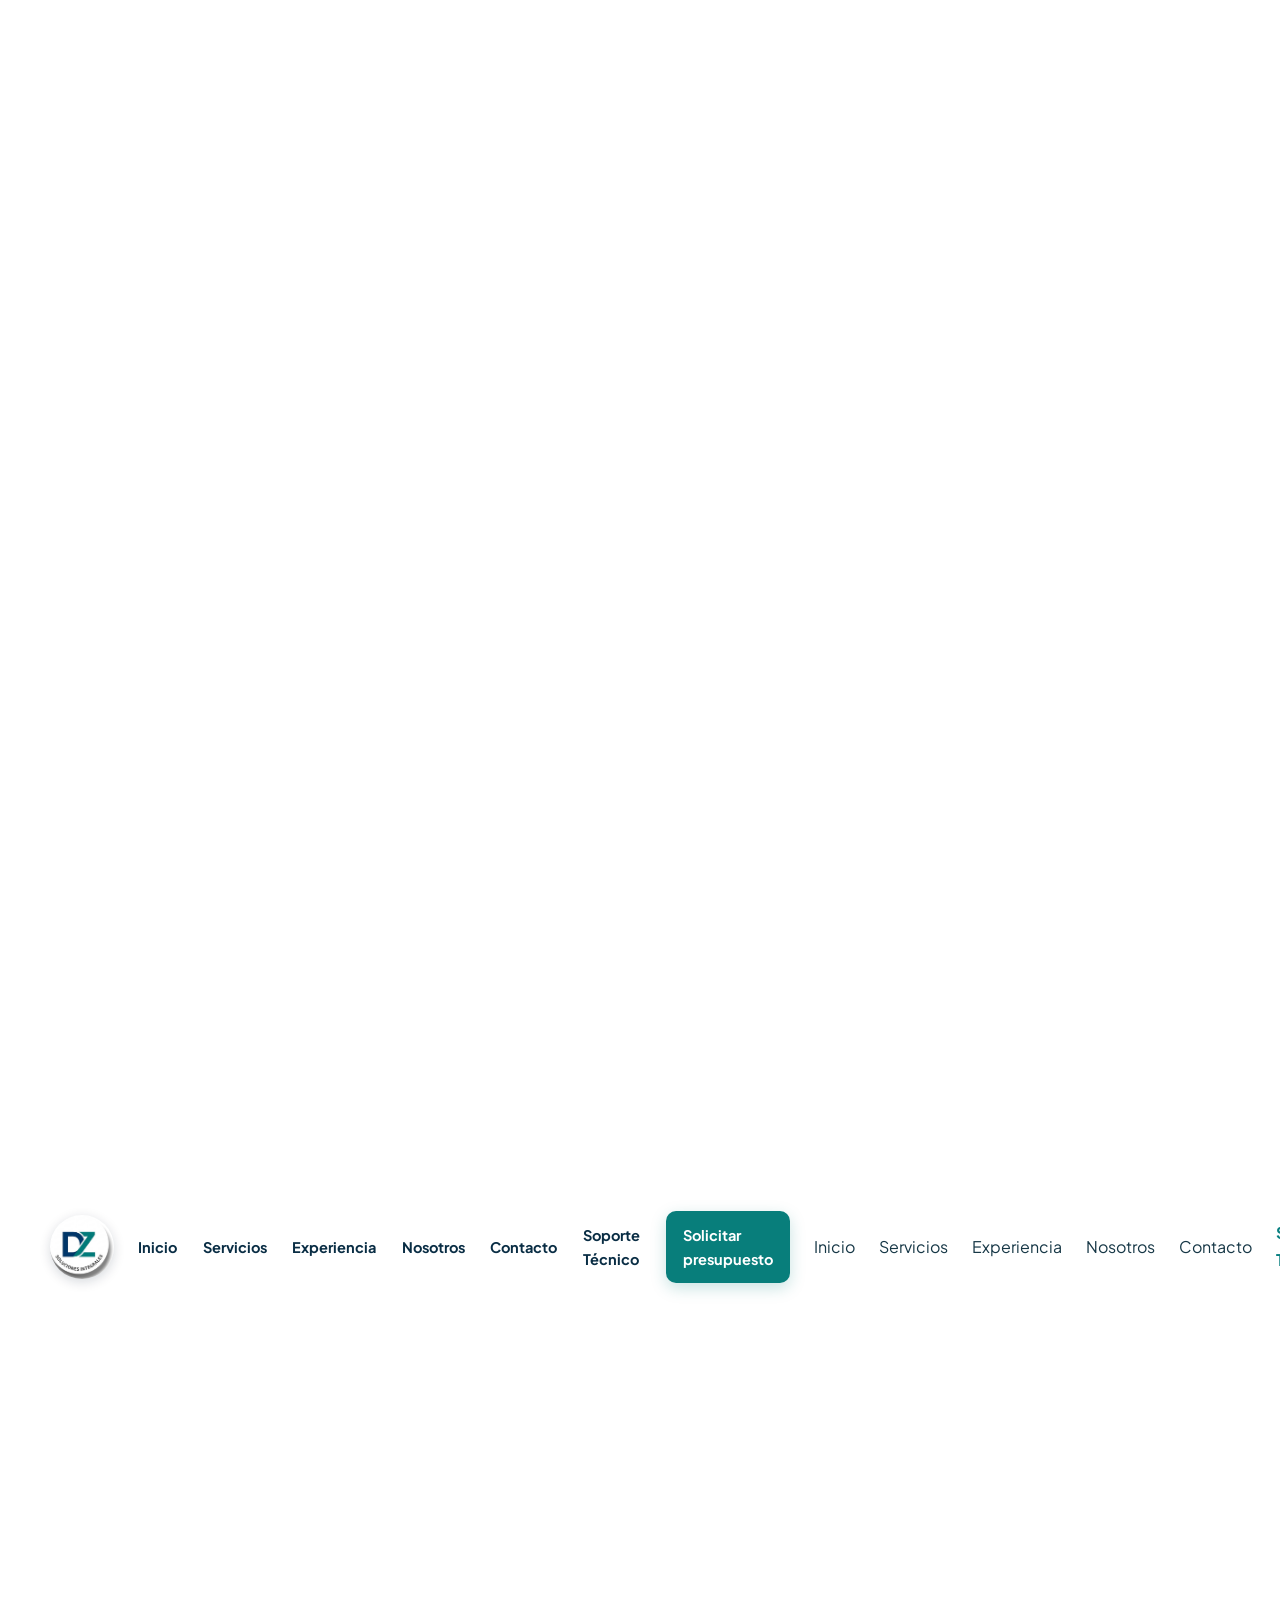
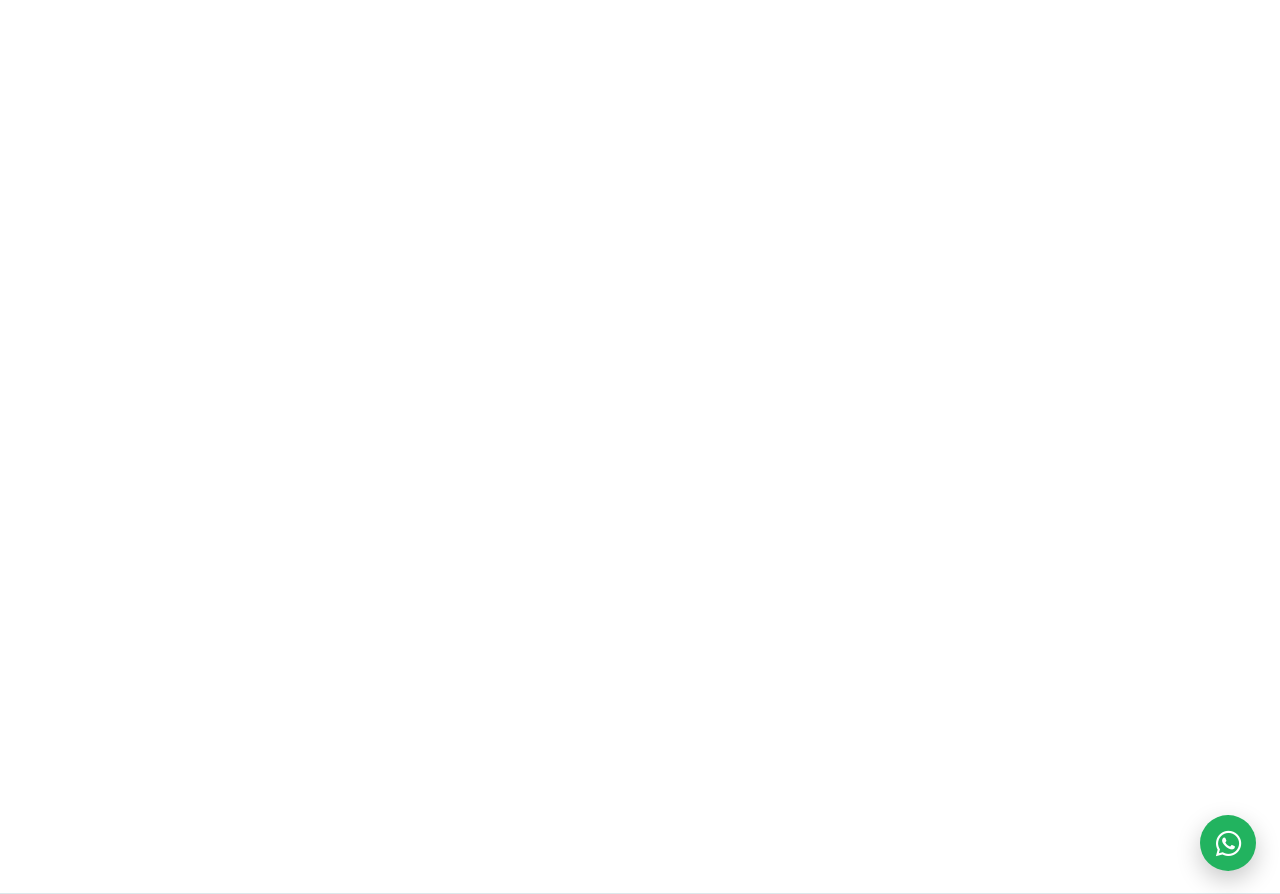
==== commit a19ff729: "Add 'Soporte Técnico' link to navigation Added new navigation link for 'Soporte Técnico' in the head" ====
--- a/index.html
+++ b/index.html
@@ -10,6 +10,15 @@
 .detail-section{padding:76px 0}.detail-section.soft{background:#eef4f6}.detail-head{max-width:760px;margin-bottom:30px}.detail-head h2{font-size:clamp(1.8rem,3vw,2.6rem);line-height:1.2;margin:10px 0}.detail-head p,.detail-card p,.detail-intro{line-height:1.7}.detail-grid{display:grid;grid-template-columns:repeat(3,minmax(0,1fr));gap:20px}.detail-card{background:#fff;border:1px solid #dce7ec;border-radius:18px;padding:25px;box-shadow:0 8px 24px rgba(5,43,66,.06)}.detail-card .detail-icon{display:inline-grid;place-items:center;width:46px;height:46px;border-radius:12px;background:#e0f0ef;color:#086f70;font-size:19px;margin-bottom:14px}.detail-card h3{margin:0 0 9px;color:#083653}.detail-card p{margin:0;color:#435762}.detail-card a{display:inline-block;margin-top:18px;color:#086f70;font-weight:700;text-decoration:none}.detail-strip{display:grid;grid-template-columns:repeat(3,minmax(0,1fr));gap:20px;margin-top:30px}.detail-strip div{border-left:3px solid #087f80;padding:4px 16px}.detail-strip strong{display:block;margin-bottom:5px;color:#083653}.detail-strip span{color:#435762;line-height:1.6}.detail-note{margin-top:28px;color:#435762;line-height:1.7}@media(max-width:800px){.detail-grid,.detail-strip{grid-template-columns:repeat(2,minmax(0,1fr))}}@media(max-width:600px){.detail-grid,.detail-strip{grid-template-columns:1fr}.detail-section{padding:52px 0}}
 </style></head><body>
 <header><div class="container nav"><a class="brand" href="index.html"><span class="logo-mark" role="img" aria-label="DZ Soluciones Integrales"></span></a><button class="menu-btn" type="button" aria-label="Abrir menú" aria-expanded="false">☰</button><nav class="nav-links">
+    <a href="index.html">Inicio</a>
+    <a href="servicios.html">Servicios</a>
+    <a href="experiencia.html">Experiencia</a>
+    <a href="nosotros.html">Nosotros</a>
+    <a href="contacto.html">Contacto</a>
+    <!-- NUEVA PESTAÑA DE SOPORTE -->
+    <a href="soporte.html">Soporte Técnico</a>
+    <a class="nav-cta" href="contacto.html">Solicitar presupuesto</a>
+</nav>
     <a href="index.html" class="active">Inicio</a>
     <a href="servicios.html" class="">Servicios</a>
     <a href="experiencia.html" class="">Experiencia</a>
